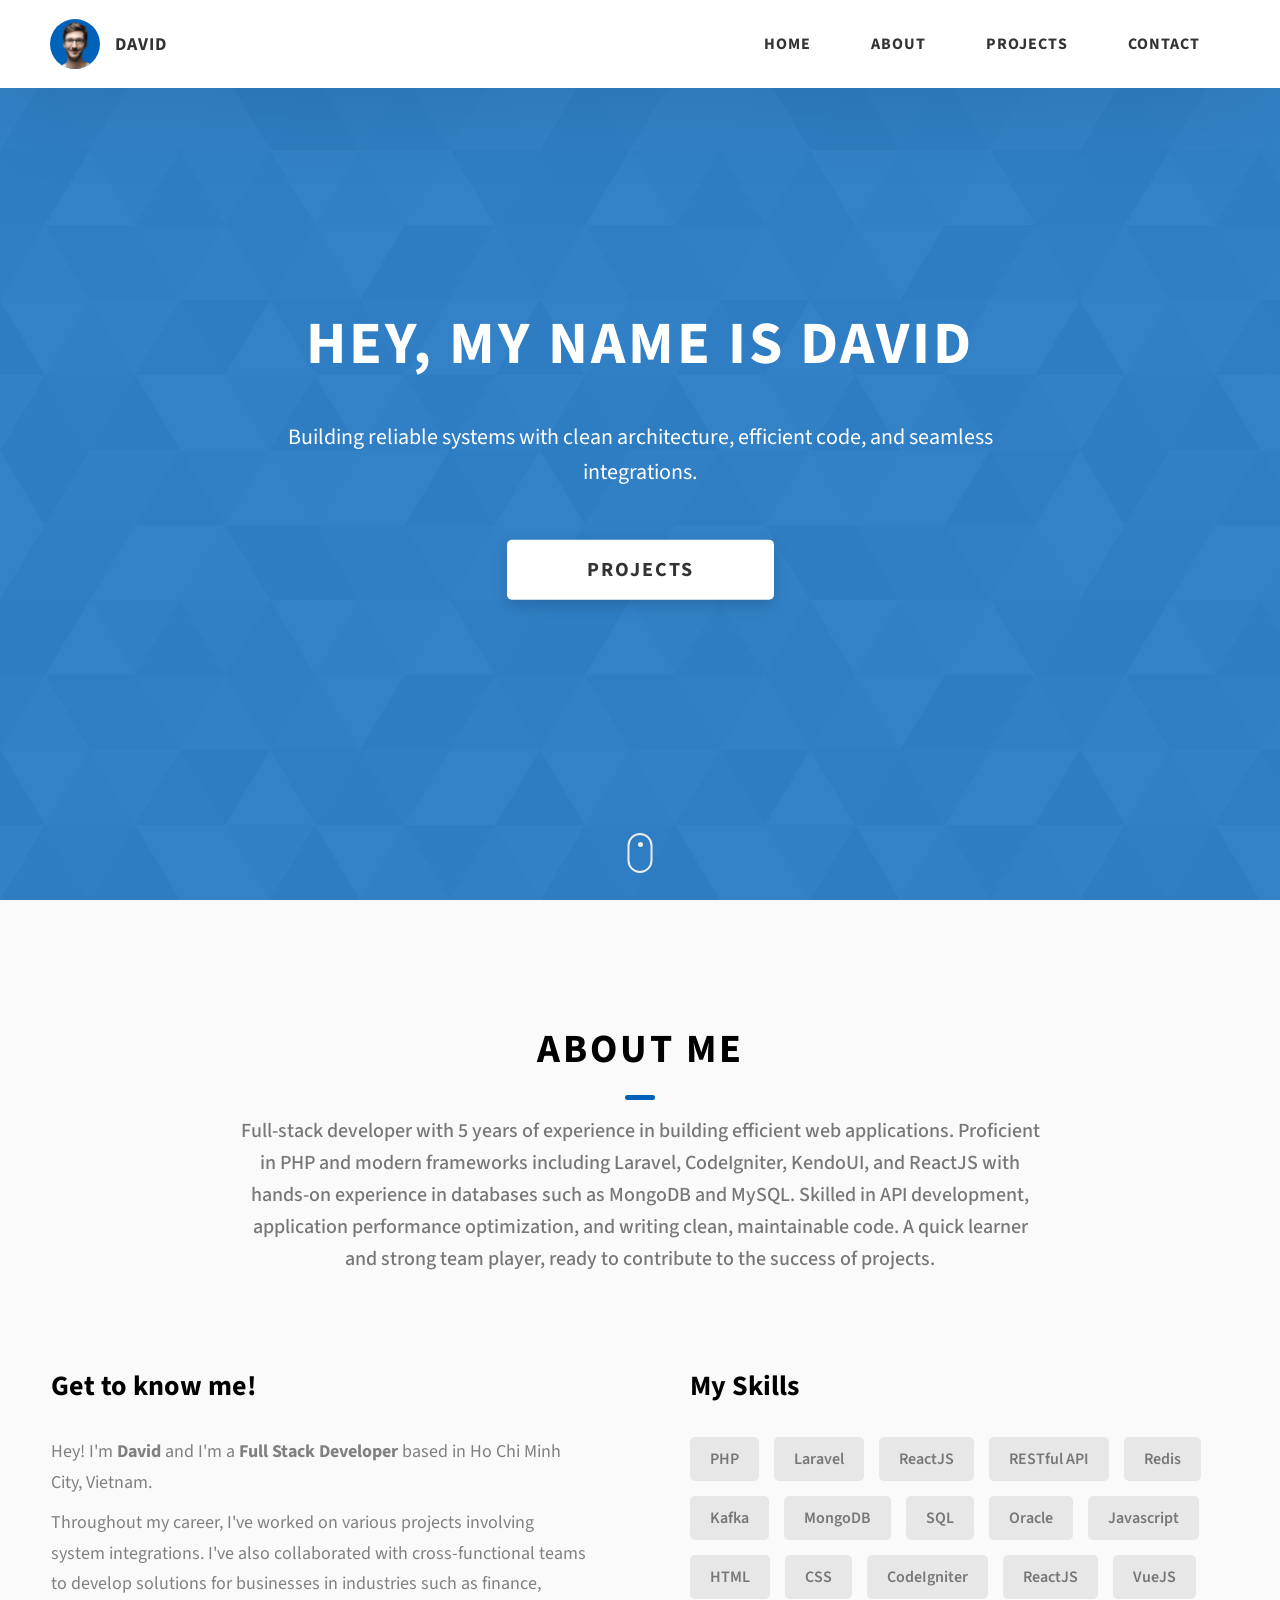
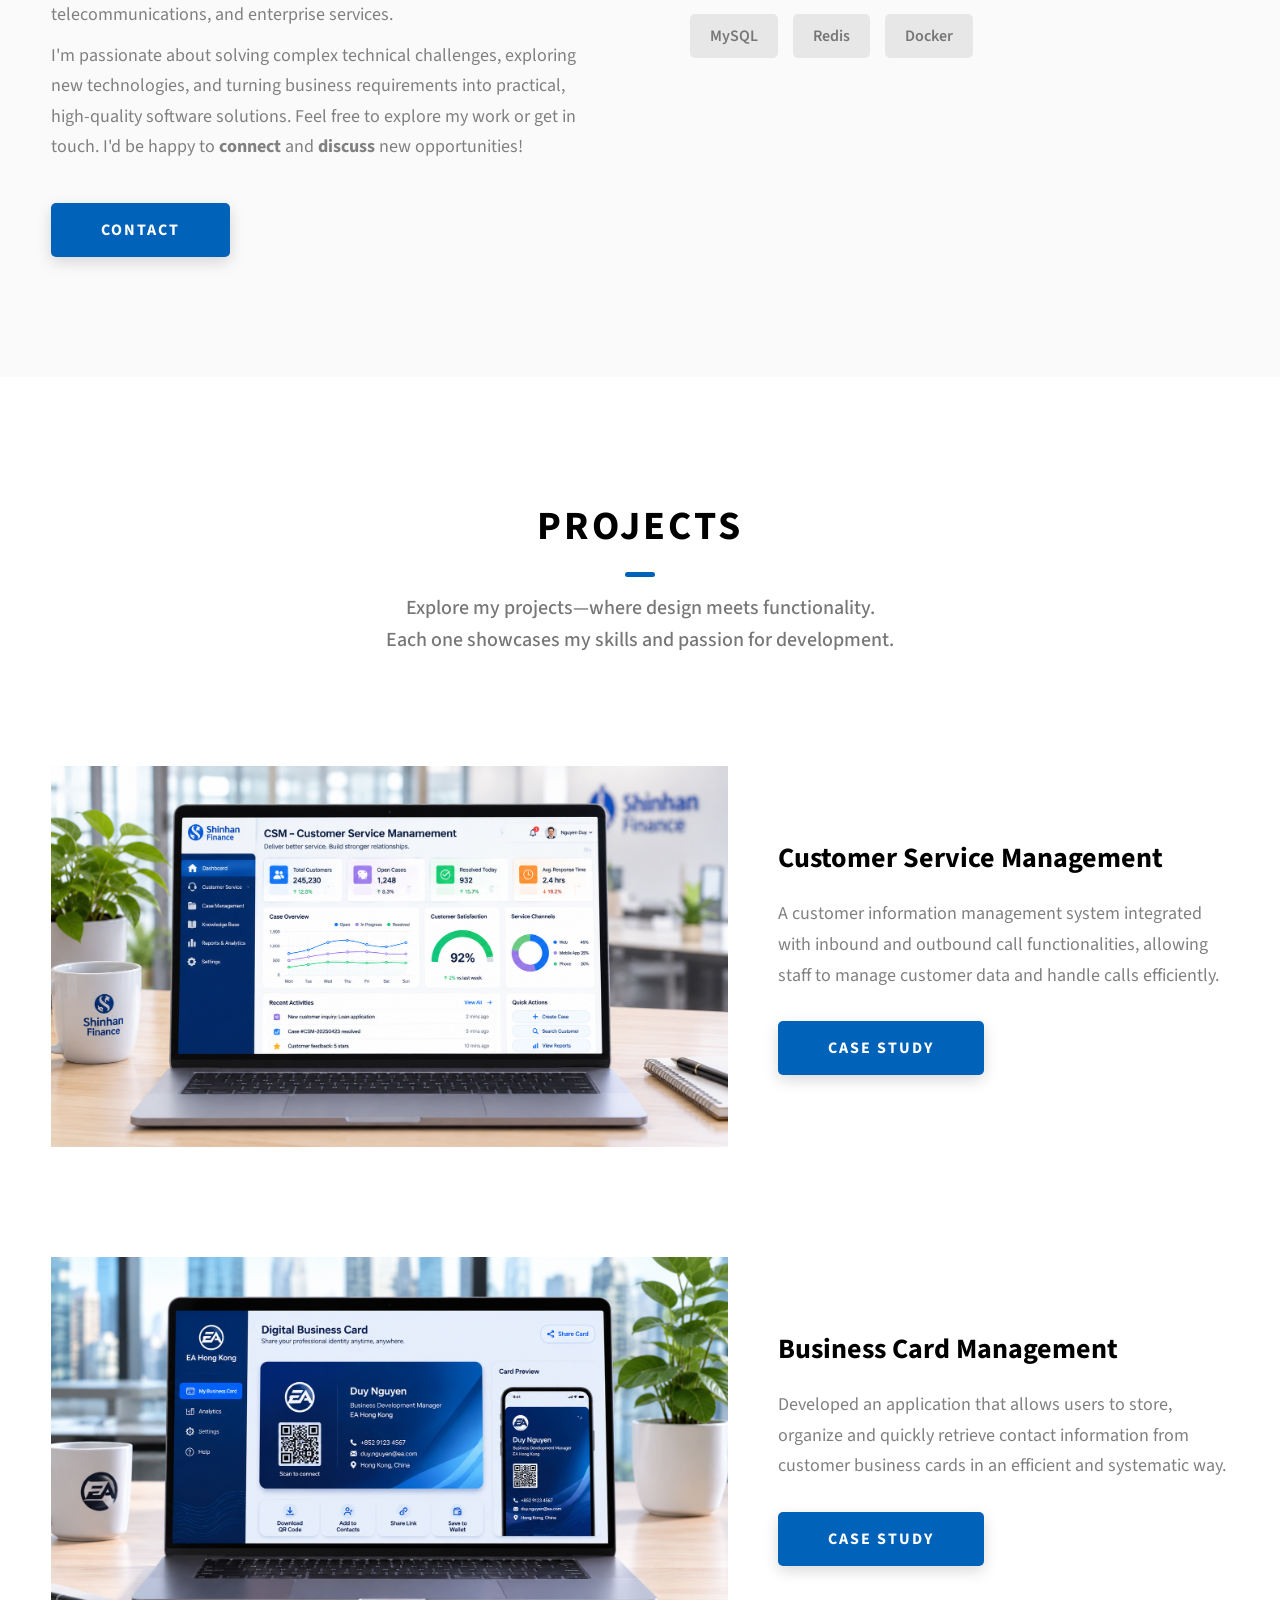
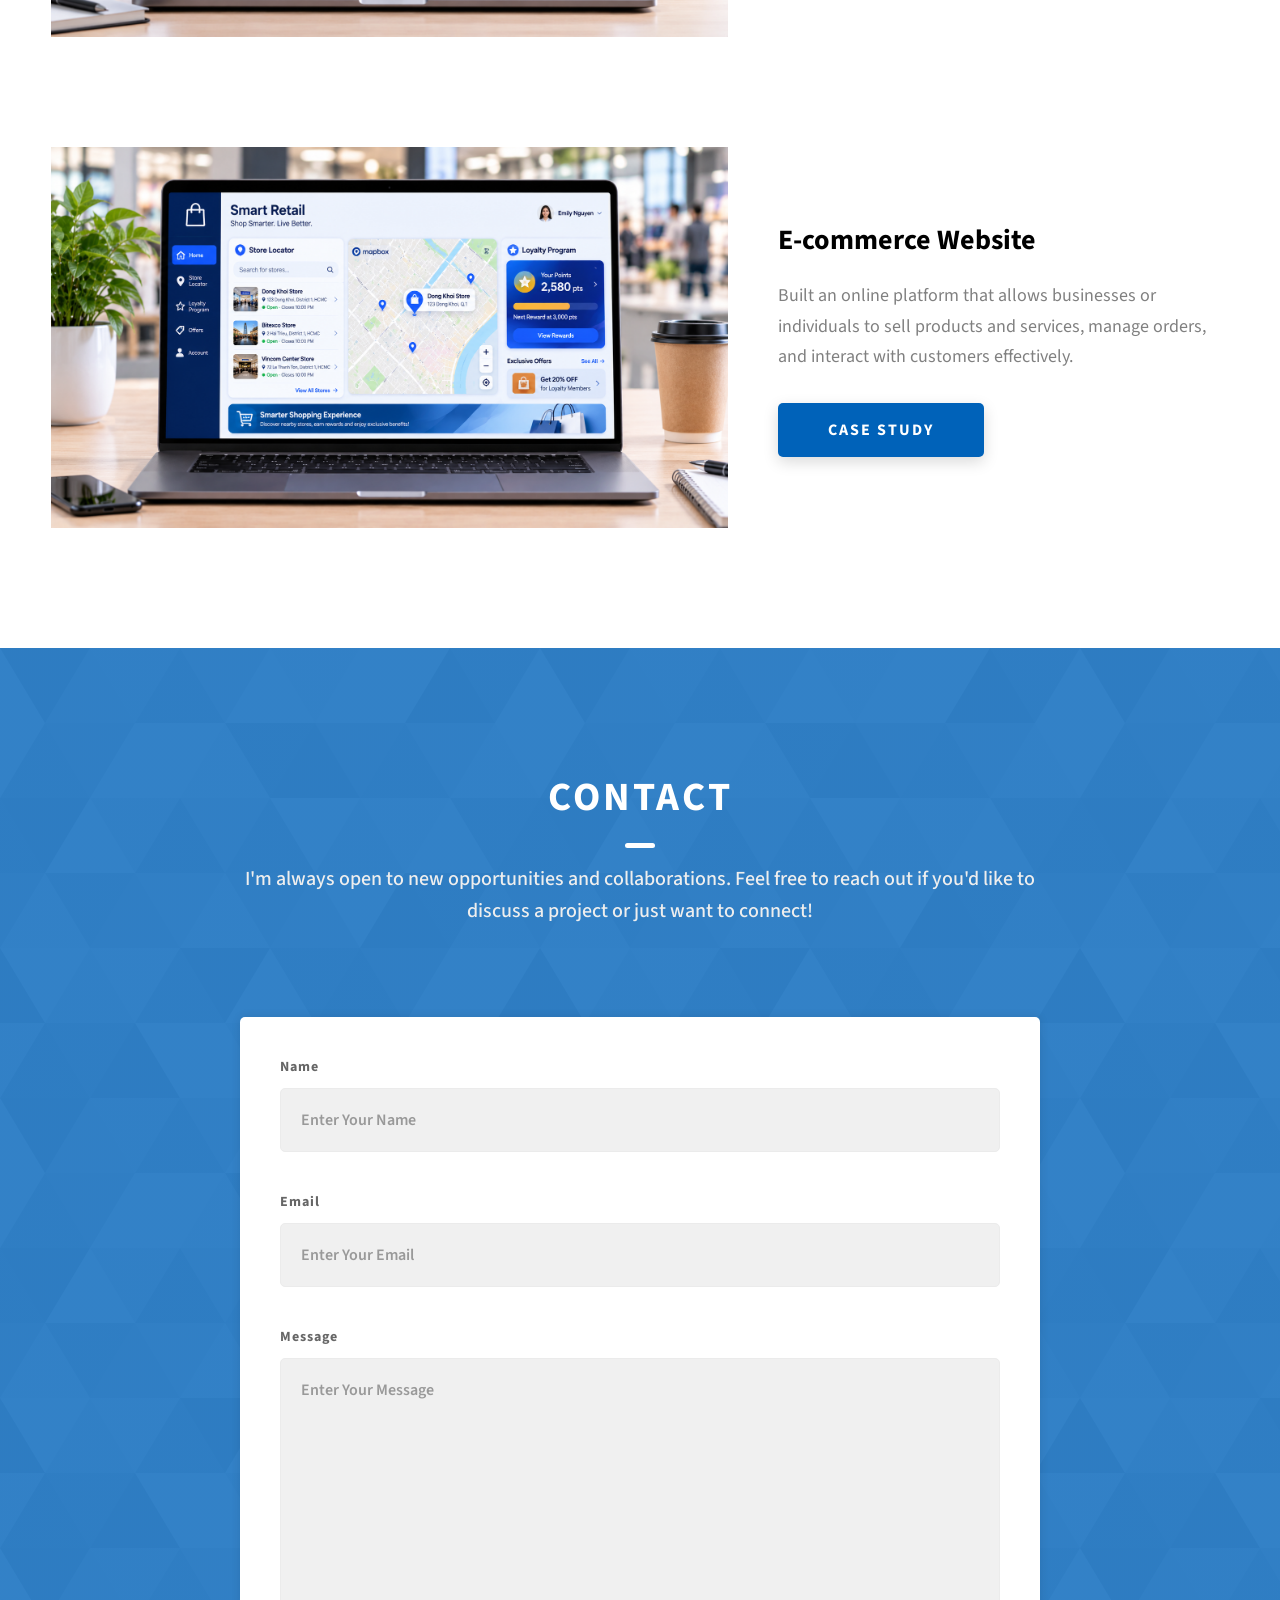
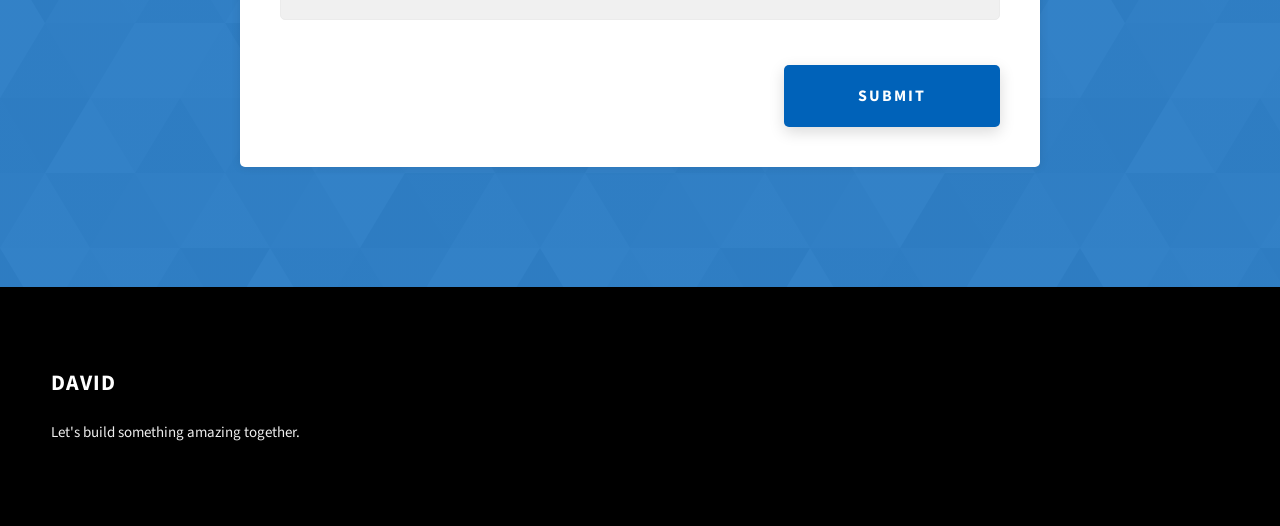
==== index.html @ 9b258911 "Create page" ====
<!DOCTYPE html>
<html lang="en">
  <head>
    <meta charset="UTF-8" />
    <meta name="viewport" content="width=device-width, initial-scale=1.0" />
    <meta http-equiv="X-UA-Compatible" content="ie=edge" />
    <title>Dopefolio</title>
    <meta name="description" content="Portfolio Template for Developer" />

    <link rel="stylesheet" href="css/style.css" />

    <link rel="preconnect" href="https://fonts.googleapis.com" />
    <link rel="preconnect" href="https://fonts.gstatic.com" crossorigin />
    <link
      href="https://fonts.googleapis.com/css2?family=Source+Sans+Pro:wght@400;600;700;900&display=swap"
      rel="stylesheet"
    />
  </head>
  <body>
    <header class="header">
      <div class="header__content">
        <div class="header__logo-container">
          <div class="header__logo-img-cont">
            <img
              src="./assets/png/john-doe.png"
              alt="Ram Maheshwari Logo Image"
              class="header__logo-img"
            />
          </div>
          <span class="header__logo-sub">David</span>
        </div>
        <div class="header__main">
          <ul class="header__links">
            <li class="header__link-wrapper">
              <a href="./index.html" class="header__link"> Home </a>
            </li>
            <li class="header__link-wrapper">
              <a href="./index.html#about" class="header__link">About </a>
            </li>
            <li class="header__link-wrapper">
              <a href="./index.html#projects" class="header__link">
                Projects
              </a>
            </li>
            <li class="header__link-wrapper">
              <a href="./index.html#contact" class="header__link"> Contact </a>
            </li>
          </ul>
          <div class="header__main-ham-menu-cont">
            <img
              src="./assets/svg/ham-menu.svg"
              alt="hamburger menu"
              class="header__main-ham-menu"
            />
            <img
              src="./assets/svg/ham-menu-close.svg"
              alt="hamburger menu close"
              class="header__main-ham-menu-close d-none"
            />
          </div>
        </div>
      </div>
      <div class="header__sm-menu">
        <div class="header__sm-menu-content">
          <ul class="header__sm-menu-links">
            <li class="header__sm-menu-link">
              <a href="./index.html"> Home </a>
            </li>

            <li class="header__sm-menu-link">
              <a href="./index.html#about"> About </a>
            </li>

            <li class="header__sm-menu-link">
              <a href="./index.html#projects"> Projects </a>
            </li>

            <li class="header__sm-menu-link">
              <a href="./index.html#contact"> Contact </a>
            </li>
          </ul>
        </div>
      </div>
    </header>
    <section class="home-hero">
      <div class="home-hero__content">
        <h1 class="heading-primary">Hey, My name is David</h1>
        <div class="home-hero__info">
          <p class="text-primary">
            Building reliable systems with clean architecture, efficient code, and seamless integrations.
          </p>
        </div>
        <div class="home-hero__cta">
          <a href="./#projects" class="btn btn--bg">Projects</a>
        </div>
      </div>
  
      <div class="home-hero__mouse-scroll-cont">
        <div class="mouse"></div>
      </div>
    </section>
    <section id="about" class="about sec-pad">
      <div class="main-container">
        <h2 class="heading heading-sec heading-sec__mb-med">
          <span class="heading-sec__main">About Me</span>
          <span class="heading-sec__sub">
            Full-stack developer with 5 years of experience in building efficient web applications. Proficient in PHP and modern frameworks
including Laravel, CodeIgniter, KendoUI, and ReactJS with hands-on experience in databases such as MongoDB and MySQL. Skilled
in API development, application performance optimization, and writing clean, maintainable code. A quick learner and strong team
player, ready to contribute to the success of projects.
          </span>
        </h2>
        <div class="about__content">
          <div class="about__content-main">
            <h3 class="about__content-title">Get to know me!</h3>
            <div class="about__content-details">
              <p class="about__content-details-para">
                Hey! I'm
                <strong>David</strong>
                and I'm a <strong>Full Stack Developer</strong> based in
                Ho Chi Minh City, Vietnam.
              <p class="about__content-details-para">
                Throughout my career, I've worked on various projects involving system integrations. I've also collaborated with cross-functional teams to develop solutions for businesses in industries such as finance, telecommunications, and enterprise services.
              </p>
              <p class="about__content-details-para">
                I'm <strong></strong>passionate about solving complex technical challenges, exploring new technologies, and turning business requirements into practical, high-quality software solutions.
                Feel free to explore my work or get in touch. I'd be happy to <strong>connect</strong> and <strong>discuss</strong> new opportunities!

              </p>

              
            </div>
            <a href="./#contact" class="btn btn--med btn--theme dynamicBgClr"
              >Contact</a
            >
          </div>
          <div class="about__content-skills">
            <h3 class="about__content-title">My Skills</h3>
            <div class="skills">
              <div class="skills__skill">PHP</div>
              <div class="skills__skill">Laravel</div>
              <div class="skills__skill">ReactJS</div>
              <div class="skills__skill">RESTful API</div>
              <div class="skills__skill">Redis</div>
              <div class="skills__skill">Kafka</div>
              <div class="skills__skill">MongoDB</div>
              <div class="skills__skill">SQL</div>
              <div class="skills__skill">Oracle</div>
              <div class="skills__skill">Javascript</div>
              <div class="skills__skill">HTML</div>
              <div class="skills__skill">CSS</div>
              <div class="skills__skill">CodeIgniter</div>
              <div class="skills__skill">ReactJS</div>
              <div class="skills__skill">VueJS</div>
              <div class="skills__skill">MySQL</div>
              <div class="skills__skill">Redis</div>
              <div class="skills__skill">Docker</div>
            </div>
          </div>
        </div>
      </div>
    </section>
    <section id="projects" class="projects sec-pad">
      <div class="main-container">
        <h2 class="heading heading-sec heading-sec__mb-bg">
          <span class="heading-sec__main">Projects</span>
          <span class="heading-sec__sub">
            Explore my projects—where design meets functionality.</br>
            Each one showcases my skills and passion for development.
          </span>
        </h2>

        <div class="projects__content">
          <div class="projects__row">
            <div class="projects__row-img-cont">
              <img
                src="./assets/png/sh.png"
                alt="Software Screenshot"
                class="projects__row-img"
                loading="lazy"
              />
            </div>
            <div class="projects__row-content">
              <h3 class="projects__row-content-title">Customer Service Management</h3>
              <p class="projects__row-content-desc">
                A customer information management system integrated with inbound and outbound call
functionalities, allowing staff to manage customer data and handle calls efficiently.
              </p>
              <a
                href="./project-1.html"
                class="btn btn--med btn--theme dynamicBgClr"
                target="_blank"
                >Case Study</a
              >
            </div>
          </div>
          <div class="projects__row">
            <div class="projects__row-img-cont">
              <img
                src="./assets/png/ea.png"
                alt="Software Screenshot"
                class="projects__row-img"
                loading="lazy"
              />
            </div>
            <div class="projects__row-content">
              <h3 class="projects__row-content-title">Business Card Management</h3>
              <p class="projects__row-content-desc">
                 Developed an application that allows users to store, organize and quickly retrieve contact information
from customer business cards in an efficient and systematic way.
              </p>
              <a
                href="./project-2.html"
                class="btn btn--med btn--theme dynamicBgClr"
                target="_blank"
                >Case Study</a
              >
            </div>
          </div>
          <div class="projects__row">
            <div class="projects__row-img-cont">
              <img
                src="./assets/png/suc.png"
                alt="Software Screenshot"
                class="projects__row-img"
                loading="lazy"
              />
            </div>
            <div class="projects__row-content">
              <h3 class="projects__row-content-title">E-commerce Website</h3>
              <p class="projects__row-content-desc">
                Built an online platform that allows businesses or individuals to sell products and services, manage orders,
and interact with customers effectively.
              </p>
              <a
                href="./project-3.html"
                class="btn btn--med btn--theme dynamicBgClr"
                target="_blank"
                >Case Study</a
              >
            </div>
          </div>
        </div>
      </div>
    </section>
    <section id="contact" class="contact sec-pad dynamicBg">
      <div class="main-container">
        <h2 class="heading heading-sec heading-sec__mb-med">
          <span class="heading-sec__main heading-sec__main--lt">Contact</span>
          <span class="heading-sec__sub heading-sec__sub--lt">
             I'm always open to new opportunities and collaborations. Feel free to reach out if you'd like to discuss a project or just want to connect!
          </span>
        </h2>
        <div class="contact__form-container">
          <form action="#" class="contact__form">
            <div class="contact__form-field">
              <label class="contact__form-label" for="name">Name</label>
              <input
                required
                placeholder="Enter Your Name"
                type="text"
                class="contact__form-input"
                name="name"
                id="name"
              />
            </div>
            <div class="contact__form-field">
              <label class="contact__form-label" for="email">Email</label>
              <input
                required
                placeholder="Enter Your Email"
                type="text"
                class="contact__form-input"
                name="email"
                id="email"
              />
            </div>
            <div class="contact__form-field">
              <label class="contact__form-label" for="message">Message</label>
              <textarea
                required
                cols="30"
                rows="10"
                class="contact__form-input"
                placeholder="Enter Your Message"
                name="message"
                id="message"
              ></textarea>
            </div>
            <button type="submit" class="btn btn--theme contact__btn">
              Submit
            </button>
          </form>
        </div>
      </div>
    </section>
    <footer class="main-footer">
      <div class="main-container">
        <div class="main-footer__upper">
          <div class="main-footer__row main-footer__row-1">
            
          </div>
          <div class="main-footer__row main-footer__row-2">
            <h4 class="heading heading-sm text-lt">David</h4>
            <p class="main-footer__short-desc">
              Let's build something amazing together.
            </p>
          </div>
        </div>

   
      </div>
    </footer>

    <script src="./index.js"></script>
  </body>
</html>
---- css/style.css ----
/*
0 - 600px:      Phone
600 - 900px:    Tablet portrait
900 - 1200px:   Tablet landscape
[1200 - 1800] is where our normal styles apply
1800px + :      Big desktop
$breakpoint arguement choices:
- phone
- tab-port
- tab-land
- big-desktop

Inside media queries 1em is always 16px i.e 1em = 16px at every screen size only inside media queries
*/
*,
*::after,
*::before {
  margin: 0;
  padding: 0;
  box-sizing: inherit;
  font-family: inherit; }

html {
  font-size: 62.5%;
  scroll-behavior: smooth; }
  @media only screen and (max-width: 75em) {
    html {
      font-size: 59%; } }
  @media only screen and (max-width: 56.25em) {
    html {
      font-size: 56%; } }
  @media only screen and (min-width: 112.5em) {
    html {
      font-size: 65%; } }

body {
  box-sizing: border-box;
  position: relative;
  line-height: 1.5;
  font-family: sans-serif;
  overflow-x: hidden;
  overflow-y: scroll;
  font-family: 'Source Sans Pro', sans-serif; }

a {
  text-decoration: none;
  color: inherit; }

li {
  list-style: none; }

input:focus,
button:focus,
a:focus,
textarea:focus {
  outline: none; }

button {
  border: none;
  cursor: pointer; }

textarea {
  resize: none; }

.heading-primary {
  font-size: 6rem;
  text-transform: uppercase;
  letter-spacing: 3px;
  text-align: center; }
  @media only screen and (max-width: 37.5em) {
    .heading-primary {
      font-size: 4.5rem; } }

.heading-sec__mb-bg {
  margin-bottom: 11rem; }
  @media only screen and (max-width: 56.25em) {
    .heading-sec__mb-bg {
      margin-bottom: 8rem; } }

.heading-sec__mb-med {
  margin-bottom: 9rem; }
  @media only screen and (max-width: 56.25em) {
    .heading-sec__mb-med {
      margin-bottom: 8rem; } }

.heading-sec__main {
  display: block;
  font-size: 4rem;
  text-transform: uppercase;
  letter-spacing: 1px;
  letter-spacing: 3px;
  text-align: center;
  margin-bottom: 3.5rem;
  position: relative; }
  .heading-sec__main--lt {
    color: #fff; }
    .heading-sec__main--lt::after {
      content: '';
      background: #fff !important; }
  .heading-sec__main::after {
    content: '';
    position: absolute;
    top: calc(100% + 1.5rem);
    height: 5px;
    width: 3rem;
    background: #0062b9;
    left: 50%;
    transform: translateX(-50%);
    border-radius: 5px; }
    @media only screen and (max-width: 37.5em) {
      .heading-sec__main::after {
        top: calc(100% + 1.2rem); } }

.heading-sec__sub {
  display: block;
  text-align: center;
  color: #777;
  font-size: 2rem;
  font-weight: 500;
  max-width: 80rem;
  margin: auto;
  line-height: 1.6; }
  @media only screen and (max-width: 37.5em) {
    .heading-sec__sub {
      font-size: 1.8rem; } }
  .heading-sec__sub--lt {
    color: #eee; }

.heading-sm {
  font-size: 2.2rem;
  text-transform: uppercase;
  letter-spacing: 1px; }

.main-container {
  max-width: 120rem;
  margin: auto;
  width: 92%; }

.btn {
  background: #fff;
  color: #333;
  text-transform: uppercase;
  letter-spacing: 2px;
  display: inline-block;
  font-weight: 700;
  border-radius: 5px;
  box-shadow: 0 5px 15px 0 rgba(0, 0, 0, 0.15);
  transition: transform .3s; }
  .btn:hover {
    transform: translateY(-3px); }
  .btn--bg {
    padding: 1.5rem 8rem;
    font-size: 2rem; }
  .btn--med {
    padding: 1.5rem 5rem;
    font-size: 1.6rem; }
  .btn--theme {
    background: #0062b9;
    color: #fff; }
  .btn--theme-inv {
    color: #0062b9;
    background: #fff;
    border: 2px solid #0062b9;
    box-shadow: none;
    padding: calc(1.5rem - 2px) calc(5rem - 2px); }

.sec-pad {
  padding: 12rem 0; }
  @media only screen and (max-width: 56.25em) {
    .sec-pad {
      padding: 8rem 0; } }

.text-primary {
  color: #fff;
  font-size: 2.2rem;
  text-align: center;
  width: 100%;
  line-height: 1.6; }
  @media only screen and (max-width: 37.5em) {
    .text-primary {
      font-size: 2rem; } }

.d-none {
  display: none; }

.home-hero {
  color: #fff;
  background: linear-gradient(to right, rgba(0, 98, 185, 0.8), rgba(0, 98, 185, 0.8)), url(../../assets/svg/common-bg.svg);
  background-position: center;
  height: 100vh;
  min-height: 80rem;
  max-height: 120rem;
  position: relative; }
  @media only screen and (max-width: 37.5em) {
    .home-hero {
      height: unset;
      min-height: unset; } }
  .home-hero__socials {
    position: absolute;
    top: 50%;
    border: 2px solid #eee;
    border-left: 2px solid #eee;
    transform: translateY(-50%); }
    @media only screen and (max-width: 56.25em) {
      .home-hero__socials {
        display: none; } }
  .home-hero__mouse-scroll-cont {
    position: absolute;
    bottom: 3%;
    left: 50%;
    transform: translateX(-50%); }
    @media only screen and (max-width: 37.5em) {
      .home-hero__mouse-scroll-cont {
        display: none; } }
  .home-hero__social {
    width: 5rem; }
  .home-hero__social-icon-link {
    width: 100%;
    display: block;
    padding: 1.2rem;
    border-bottom: 2px solid #eee;
    transition: background .3s; }
    .home-hero__social-icon-link:hover {
      background: rgba(255, 255, 255, 0.1); }
    .home-hero__social-icon-link--bd-none {
      border-bottom: 0; }
  .home-hero__social-icon {
    width: 100%; }
  .home-hero__content {
    position: absolute;
    top: 50%;
    left: 50%;
    transform: translate(-50%, -50%);
    max-width: 90rem;
    width: 92%; }
    @media only screen and (max-width: 37.5em) {
      .home-hero__content {
        padding: 19rem 0 13rem 0;
        margin: auto;
        position: static;
        transform: translate(0, 0); } }
  .home-hero__info {
    margin: 3rem auto 0 auto;
    max-width: 80rem; }
  .home-hero__cta {
    margin-top: 5rem;
    text-align: center; }

.about {
  background: #fafafa; }
  .about__content {
    display: grid;
    grid-template-columns: 1fr 1fr;
    grid-gap: 10rem; }
    @media only screen and (max-width: 56.25em) {
      .about__content {
        grid-template-columns: 1fr;
        grid-gap: 8rem; } }
    .about__content-title {
      font-weight: 700;
      font-size: 2.8rem;
      margin-bottom: 3rem; }
      @media only screen and (max-width: 37.5em) {
        .about__content-title {
          font-size: 2.4rem; } }
    .about__content-details-para {
      font-size: 1.8rem;
      color: grey;
      max-width: 60rem;
      line-height: 1.7;
      margin-bottom: 1rem; }
      .about__content-details-para--hl {
        font-weight: 700;
        margin: 0 3px; }
      .about__content-details-para:last-child {
        margin-bottom: 4rem; }

.projects__row {
  display: grid;
  grid-template-columns: 1.5fr 1fr;
  grid-gap: 5rem;
  margin-bottom: 11rem; }
  @media only screen and (max-width: 56.25em) {
    .projects__row {
      grid-template-columns: 1fr;
      grid-gap: 2rem;
      margin-bottom: 8rem; } }
  @media only screen and (max-width: 56.25em) {
    .projects__row {
      text-align: center; } }
  .projects__row:last-child {
    margin-bottom: 0; }
  .projects__row-img-cont {
    overflow: hidden; }
  .projects__row-img {
    width: 100%;
    display: block;
    object-fit: cover; }
  .projects__row-content {
    padding: 2rem 0;
    display: flex;
    justify-content: center;
    flex-direction: column;
    align-items: flex-start; }
    @media only screen and (max-width: 56.25em) {
      .projects__row-content {
        align-items: center; } }
    .projects__row-content-title {
      font-weight: 700;
      font-size: 2.8rem;
      margin-bottom: 2rem; }
      @media only screen and (max-width: 37.5em) {
        .projects__row-content-title {
          font-size: 2.4rem; } }
    .projects__row-content-desc {
      font-size: 1.8rem;
      color: grey;
      max-width: 60rem;
      line-height: 1.7;
      margin-bottom: 3rem; }
      @media only screen and (max-width: 37.5em) {
        .projects__row-content-desc {
          font-size: 1.7rem; } }

.contact {
  background: linear-gradient(to right, rgba(0, 98, 185, 0.8), rgba(0, 98, 185, 0.8)), url(../../assets/svg/common-bg.svg);
  background-size: cover;
  background-position: center; }
  .contact__form-container {
    box-shadow: 0 0 10px rgba(0, 0, 0, 0.1);
    background: white;
    padding: 4rem;
    margin-top: 6rem;
    max-width: 80rem;
    text-align: right;
    width: 95%;
    border-radius: 5px;
    margin: 5rem auto 0 auto; }
    @media only screen and (max-width: 37.5em) {
      .contact__form-container {
        padding: 3rem; } }
  .contact__form-field {
    margin-bottom: 4rem; }
    @media only screen and (max-width: 37.5em) {
      .contact__form-field {
        margin-bottom: 3rem; } }
  .contact__form-label {
    color: #666;
    font-size: 1.4rem;
    letter-spacing: 1px;
    font-weight: 700;
    margin-bottom: 1rem;
    display: block;
    text-align: left; }
  .contact__form-input {
    color: #333;
    padding: 2rem;
    width: 100%;
    border: 1px solid #ebebeb;
    font-size: 1.6rem;
    letter-spacing: 0px;
    background: #f0f0f0;
    border-radius: 5px;
    font-weight: 600;
    /* Code for Modern Browsers */
    /* Code for WebKit, Blink, Edge */
    /* Code for Internet Explorer 10-11 */
    /* Code for Microsoft Edge */
    /* Code for Mozilla Firefox 4 to 18 */
    /* Code for Mozilla Firefox 19+ */ }
    .contact__form-input::placeholder {
      color: #999;
      font-weight: 600;
      font-size: 1.6rem; }
    .contact__form-input::-webkit-input-placeholder {
      color: #999;
      font-weight: 600;
      font-size: 1.6rem; }
    .contact__form-input:-ms-input-placeholder {
      color: #999;
      font-weight: 600;
      font-size: 1.6rem; }
    .contact__form-input::-ms-input-placeholder {
      color: #999;
      font-weight: 600;
      font-size: 1.6rem; }
    .contact__form-input:-moz-placeholder {
      opacity: 1;
      color: #999;
      font-weight: 600;
      font-size: 1.6rem; }
    .contact__form-input::-moz-placeholder {
      opacity: 1;
      color: #999;
      font-weight: 600;
      font-size: 1.6rem; }
  .contact__btn {
    width: 30%;
    padding: 2rem 4rem;
    font-size: 1.6rem; }
    @media only screen and (max-width: 37.5em) {
      .contact__btn {
        width: 100%; } }

.project-cs-hero {
  color: #fff;
  background: linear-gradient(to right, rgba(0, 98, 185, 0.8), rgba(0, 98, 185, 0.8)), url(../../assets/svg/common-bg.svg);
  background-size: cover;
  background-position: center;
  position: relative; }
  @media only screen and (max-width: 37.5em) {
    .project-cs-hero {
      height: unset;
      min-height: unset; } }
  .project-cs-hero__content {
    padding: 25rem 0 17rem 0;
    max-width: 90rem;
    width: 92%;
    margin: auto; }
    @media only screen and (max-width: 37.5em) {
      .project-cs-hero__content {
        padding: 19rem 0 13rem 0;
        margin: auto;
        position: static;
        transform: translate(0, 0); } }
  .project-cs-hero__info {
    margin: 3rem auto 0 auto;
    max-width: 80rem; }
  .project-cs-hero__cta {
    margin-top: 5rem;
    text-align: center; }

.project-details__content {
  padding: 8rem 0;
  max-width: 90rem;
  margin: auto; }
  .project-details__content-title {
    font-weight: 700;
    font-size: 2.8rem;
    margin-bottom: 3rem; }
    @media only screen and (max-width: 37.5em) {
      .project-details__content-title {
        font-size: 2.4rem; } }

.project-details__showcase-img-cont {
  width: 100%;
  margin-bottom: 6rem; }

.project-details__showcase-img {
  width: 100%; }

.project-details__content-main {
  width: 100%;
  max-width: 70rem;
  margin: auto; }

.project-details__desc {
  margin: 0 0 7rem 0; }
  .project-details__desc-para {
    font-size: 1.8rem;
    line-height: 1.7;
    color: grey;
    margin-bottom: 2rem; }

.project-details__tools-used {
  margin: 0 0 7rem 0; }
  .project-details__tools-used-list {
    display: flex;
    flex-wrap: wrap; }
  .project-details__tools-used-item {
    padding: 1rem 2rem;
    margin-bottom: 1.5rem;
    margin-right: 1.5rem;
    font-size: 1.6rem;
    background: rgba(153, 153, 153, 0.2);
    border-radius: 5px;
    font-weight: 600;
    color: #777; }

.project-details__links {
  margin: 0 0; }
  .project-details__links-btn {
    margin-right: 2rem; }
    @media only screen and (max-width: 37.5em) {
      .project-details__links-btn {
        margin-right: 0;
        width: 70%;
        margin-bottom: 2rem;
        text-align: center; } }
    .project-details__links-btn:last-child {
      margin: 0; }
      @media only screen and (max-width: 37.5em) {
        .project-details__links-btn:last-child {
          margin: 0; } }

.header {
  position: fixed;
  width: 100%;
  z-index: 1000;
  background: #000;
  background: #fff;
  box-shadow: 0 10px 100px rgba(0, 0, 0, 0.1); }
  .header__content {
    display: flex;
    align-items: center;
    justify-content: space-between;
    padding: 1rem 5rem; }
    @media only screen and (max-width: 56.25em) {
      .header__content {
        padding: 0 2rem; } }
  .header__logo-container {
    display: flex;
    align-items: center;
    cursor: pointer;
    color: #333;
    transition: color .3s; }
    .header__logo-container:hover {
      color: #0062b9; }
  .header__logo-img-cont {
    width: 5rem;
    height: 5rem;
    border-radius: 50px;
    overflow: hidden;
    margin-right: 1.5rem;
    background: #0062b9; }
    @media only screen and (max-width: 56.25em) {
      .header__logo-img-cont {
        width: 4.5rem;
        height: 4.5rem;
        margin-right: 1.2rem; } }
  .header__logo-img {
    width: 100%;
    height: 100%;
    object-fit: cover;
    object-position: center;
    display: block; }
  .header__logo-sub {
    font-size: 1.8rem;
    text-transform: uppercase;
    font-weight: 700;
    letter-spacing: 1px; }
  .header__links {
    display: flex; }
    @media only screen and (max-width: 37.5em) {
      .header__links {
        display: none; } }
  .header__link {
    padding: 2.2rem 3rem;
    display: inline-block;
    font-size: 1.6rem;
    color: #333;
    text-transform: uppercase;
    letter-spacing: 1px;
    font-weight: 700;
    transition: color .3s; }
    .header__link:hover {
      color: #0062b9; }
    @media only screen and (max-width: 56.25em) {
      .header__link {
        padding: 3rem 1.8rem;
        font-size: 1.5rem; } }
  .header__main-ham-menu-cont {
    display: none;
    width: 3rem;
    padding: 2.2rem 0; }
    @media only screen and (max-width: 37.5em) {
      .header__main-ham-menu-cont {
        display: block; } }
  .header__main-ham-menu {
    width: 100%; }
  .header__main-ham-menu-close {
    width: 100%; }
  .header__sm-menu {
    background: #fff;
    position: absolute;
    width: 100%;
    top: 100%;
    visibility: hidden;
    opacity: 0;
    transition: all .3s;
    box-shadow: 0px 5px 5px 0px rgba(0, 0, 0, 0.1);
    -webkit-box-shadow: 0px 5px 5px 0px rgba(0, 0, 0, 0.1);
    -moz-box-shadow: 0px 5px 5px 0px rgba(0, 0, 0, 0.1); }
    .header__sm-menu--active {
      visibility: hidden;
      opacity: 0; }
      @media only screen and (max-width: 37.5em) {
        .header__sm-menu--active {
          visibility: visible;
          opacity: 1; } }
  .header__sm-menu-link a {
    display: block;
    text-decoration: none;
    padding: 2.5rem 3rem;
    font-size: 1.6rem;
    color: #333;
    text-align: right;
    border-bottom: 1px solid #eee;
    font-weight: 700;
    text-transform: uppercase;
    letter-spacing: 2px;
    transition: color .3s; }
    .header__sm-menu-link a:hover {
      color: #0062b9; }
  .header__sm-menu-link:first-child a {
    border-top: 1px solid #eee; }
  .header__sm-menu-link-last {
    border-bottom: 0; }

.main-footer {
  background: #000;
  color: #fff; }
  .main-footer__upper {
    display: flex;
    justify-content: space-between;
    padding: 8rem 0; }
    @media only screen and (max-width: 56.25em) {
      .main-footer__upper {
        padding: 6rem 0; } }
    @media only screen and (max-width: 37.5em) {
      .main-footer__upper {
        display: block; } }
  .main-footer__row-1 {
    order: 2; }
    @media only screen and (max-width: 56.25em) {
      .main-footer__row-1 {
        margin-bottom: 5rem; } }
  .main-footer__row-2 {
    width: 40%;
    order: 1;
    max-width: 50rem; }
    @media only screen and (max-width: 56.25em) {
      .main-footer__row-2 {
        width: 100%; } }
  .main-footer__short-desc {
    margin-top: 2rem;
    color: #eee;
    font-size: 1.5rem;
    line-height: 1.7; }
  .main-footer__social-cont {
    margin-top: 2rem; }
  .main-footer__icon {
    margin-right: 1rem;
    width: 2.5rem; }
    .main-footer__icon--mr-none {
      margin-right: 0; }
  .main-footer__lower {
    padding: 4rem 0;
    border-top: 1px solid #444;
    color: #eee;
    font-size: 1.2rem;
    text-align: left;
    text-align: center; }
    .main-footer__lower a {
      text-decoration: underline;
      font-weight: bold;
      margin-left: 2px; }
    @media only screen and (max-width: 56.25em) {
      .main-footer__lower {
        padding: 3.5rem 0; } }

.skills {
  display: flex;
  flex-wrap: wrap; }
  .skills__skill {
    padding: 1rem 2rem;
    margin-bottom: 1.5rem;
    margin-right: 1.5rem;
    font-size: 1.6rem;
    background: rgba(153, 153, 153, 0.2);
    border-radius: 5px;
    font-weight: 600;
    color: #777; }

.mouse {
  width: 25px;
  height: 40px;
  border: 2px solid #eee;
  border-radius: 60px;
  position: relative;
  overflow: hidden; }
  .mouse::before {
    content: '';
    width: 5px;
    height: 5px;
    position: absolute;
    top: 7px;
    left: 50%;
    transform: translateX(-50%);
    background-color: #eee;
    border-radius: 50%;
    opacity: 1;
    animation: wheel 1.3s infinite;
    -webkit-animation: wheel 1.3s infinite; }

@keyframes wheel {
  to {
    opacity: 0;
    top: 27px; } }

@-webkit-keyframes wheel {
  to {
    opacity: 0;
    top: 27px; } }


/* PROJECT OVERVIEW */
.project-overview {
    background: #101725;
    color: #ffffff;
    padding: 5rem 2rem;
    font-family: Arial, sans-serif;
}

.project-container {
    max-width: 1150px;
    margin: 0 auto;
}

/* SECTION HEADER */
.section-header {
    margin-bottom: 3rem;
}

.section-label,
.project-category {
    color: #8989ff;
    font-size: 0.8rem;
    font-weight: 700;
    letter-spacing: 2px;
}

.section-header h2 {
    font-size: 2.2rem;
    margin: 0.8rem 0;
}

.section-header p {
    color: #9ca3b4;
    font-size: 1rem;
    line-height: 1.7;
}

/* PROJECT INTRO */
.project-intro {
    background: #1a2335;
    border: 1px solid #29334a;
    border-radius: 14px;
    padding: 2rem;
    margin-bottom: 3.5rem;
}

.project-heading {
    display: flex;
    align-items: center;
    justify-content: space-between;
    gap: 1rem;
    margin-bottom: 1.5rem;
}

.project-heading h3 {
    font-size: 1.65rem;
    margin: 0.7rem 0 0;
}

.project-role {
    color: #a5a5ff;
    background: rgba(137, 137, 255, 0.12);
    border: 1px solid rgba(137, 137, 255, 0.3);
    padding: 0.55rem 1rem;
    border-radius: 30px;
    font-size: 0.85rem;
    white-space: nowrap;
}

.project-intro p,
.impact-content p {
    color: #a6adbb;
    font-size: 0.95rem;
    line-height: 1.8;
    margin-bottom: 1rem;
}

/* TECH STACK */
.tech-stack {
    display: flex;
    flex-wrap: wrap;
    gap: 0.65rem;
    margin-top: 1.7rem;
}

.tech-stack span {
    background: #252f46;
    border: 1px solid #35415b;
    color: #c1c8d8;
    padding: 0.45rem 0.85rem;
    border-radius: 6px;
    font-size: 0.8rem;
}

/* CONTRIBUTIONS */
.contribution-section {
    margin-bottom: 3.5rem;
}

.subsection-heading {
    display: flex;
    align-items: center;
    gap: 1rem;
    margin-bottom: 1.7rem;
}

.subsection-heading span,
.impact-number {
    color: #8989ff;
    font-size: 1.1rem;
    font-weight: 700;
}

.subsection-heading h3 {
    font-size: 1.45rem;
    margin: 0;
}

.contribution-grid {
    display: grid;
    grid-template-columns: repeat(3, 1fr);
    gap: 1rem;
}

.contribution-card {
    background: #1a2335;
    border: 1px solid #29334a;
    border-radius: 12px;
    padding: 1.4rem;
    transition: all 0.3s ease;
}

.contribution-card:hover {
    transform: translateY(-4px);
    border-color: #7777ed;
    background: #202b40;
}

.card-icon {
    width: 35px;
    height: 35px;
    display: flex;
    align-items: center;
    justify-content: center;
    background: rgba(137, 137, 255, 0.13);
    color: #9292ff;
    border-radius: 8px;
    font-size: 0.8rem;
    font-weight: 700;
    margin-bottom: 1.1rem;
}

.contribution-card h4 {
    font-size: 1.05rem;
    margin: 0 0 0.8rem;
    line-height: 1.5;
}

.contribution-card p {
    color: #9ca6b7;
    font-size: 0.88rem;
    line-height: 1.75;
    margin: 0;
}

/* BUSINESS IMPACT */
.business-impact {
    display: flex;
    gap: 1.5rem;
    padding: 2rem;
    border-radius: 14px;
    background: linear-gradient(
        120deg,
        #202a43,
        #252747
    );
    border: 1px solid #343b62;
}

.impact-content h3 {
    font-size: 1.5rem;
    margin: 0.6rem 0 1rem;
}

.impact-content p {
    margin: 0;
}

/* RESPONSIVE */
@media (max-width: 900px) {
    .contribution-grid {
        grid-template-columns: repeat(2, 1fr);
    }
}

@media (max-width: 576px) {
    .project-overview {
        padding: 3rem 1.2rem;
    }

    .section-header h2 {
        font-size: 2rem;
    }

    .project-intro {
        padding: 1.3rem;
    }

    .project-heading {
        align-items: flex-start;
        flex-direction: column;
    }

    .project-heading h3 {
        font-size: 1.35rem;
    }

    .contribution-grid {
        grid-template-columns: 1fr;
    }

    .subsection-heading h3 {
        font-size: 1.2rem;
    }

    .business-impact {
        padding: 1.4rem;
        gap: 1rem;
    }
}
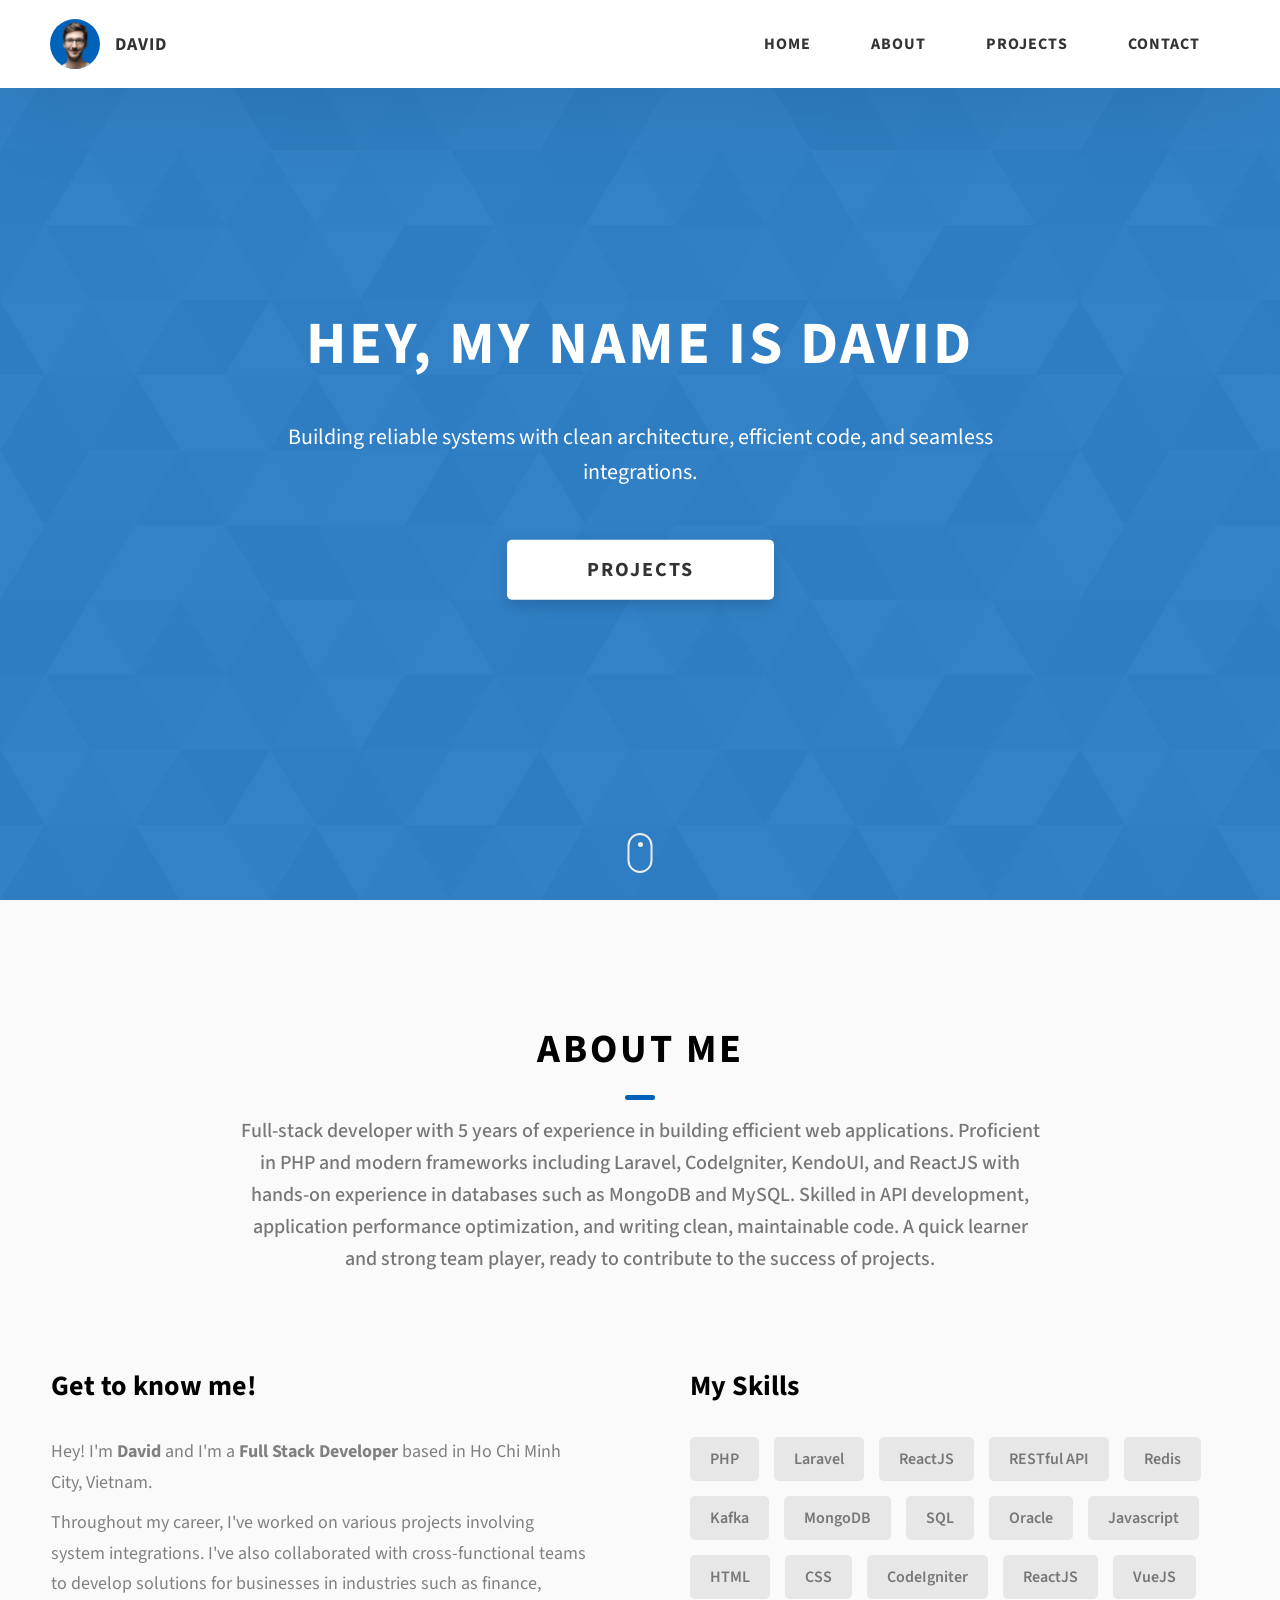
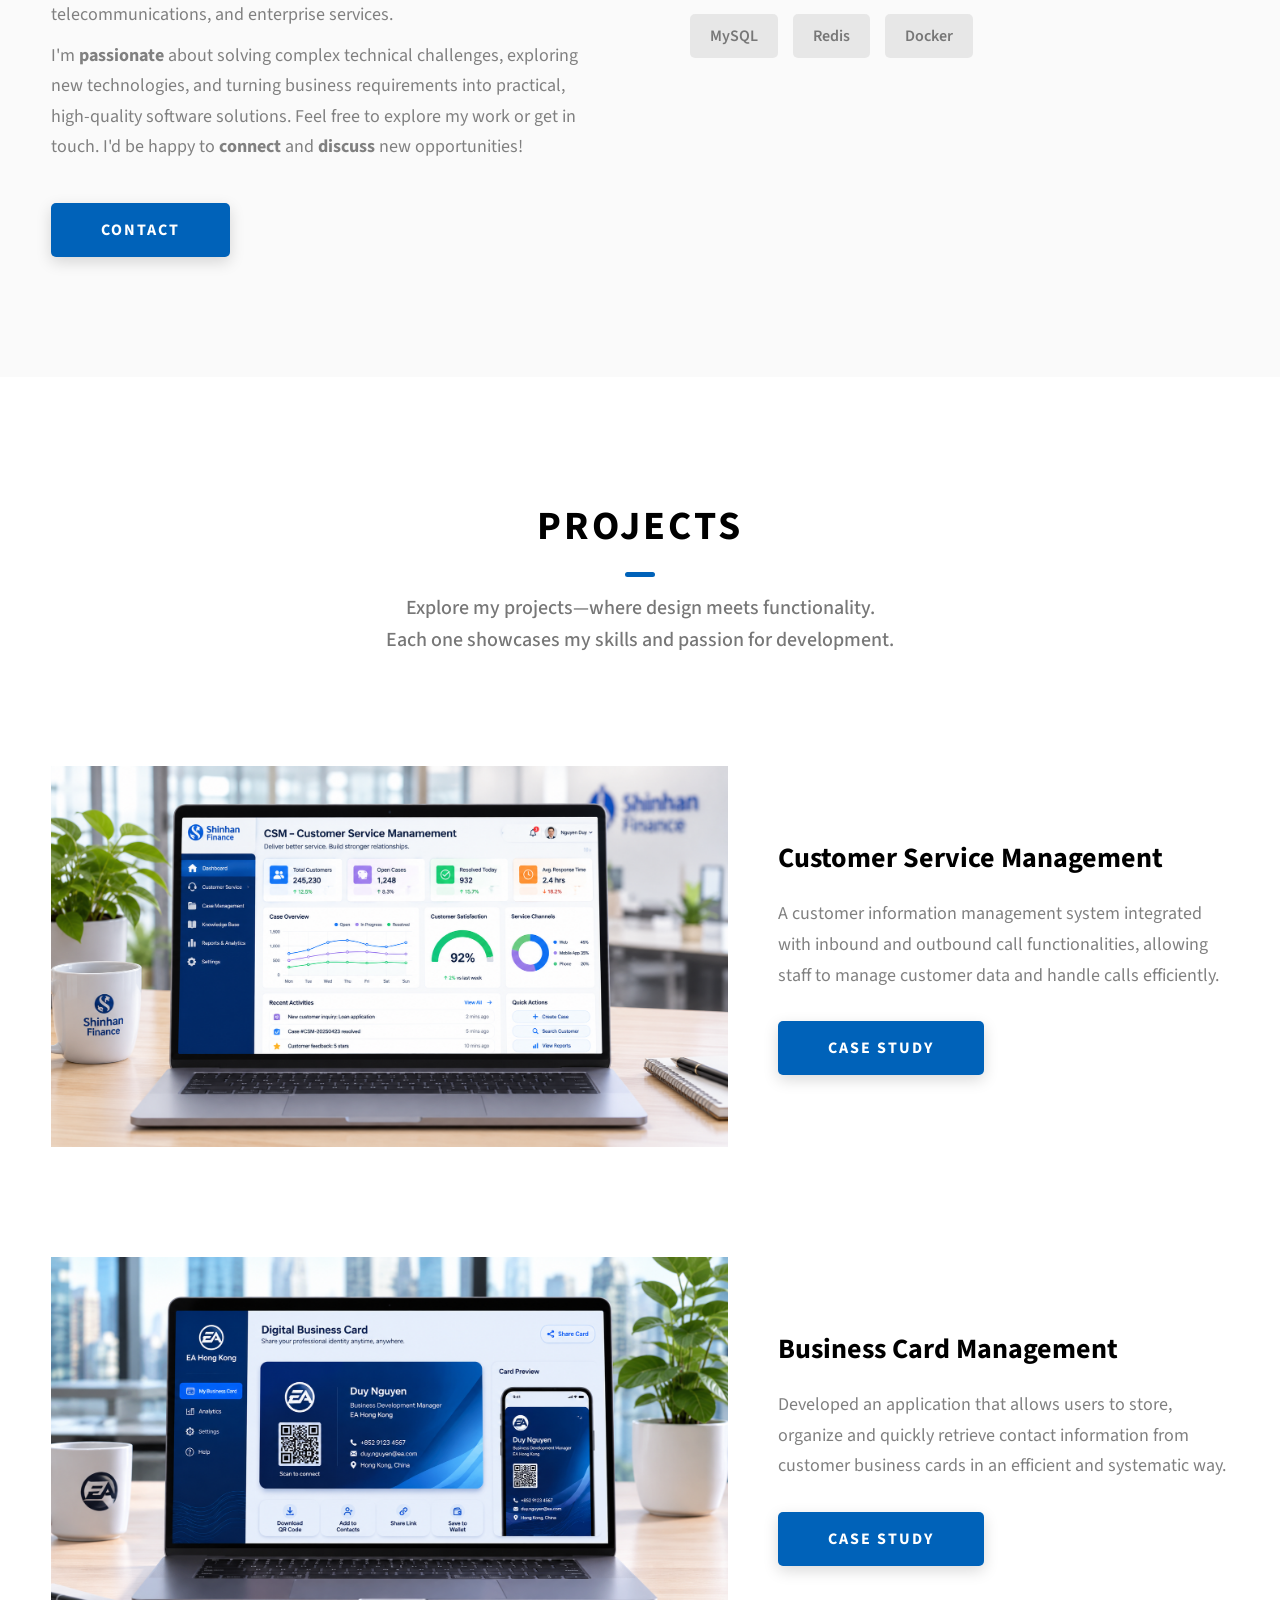
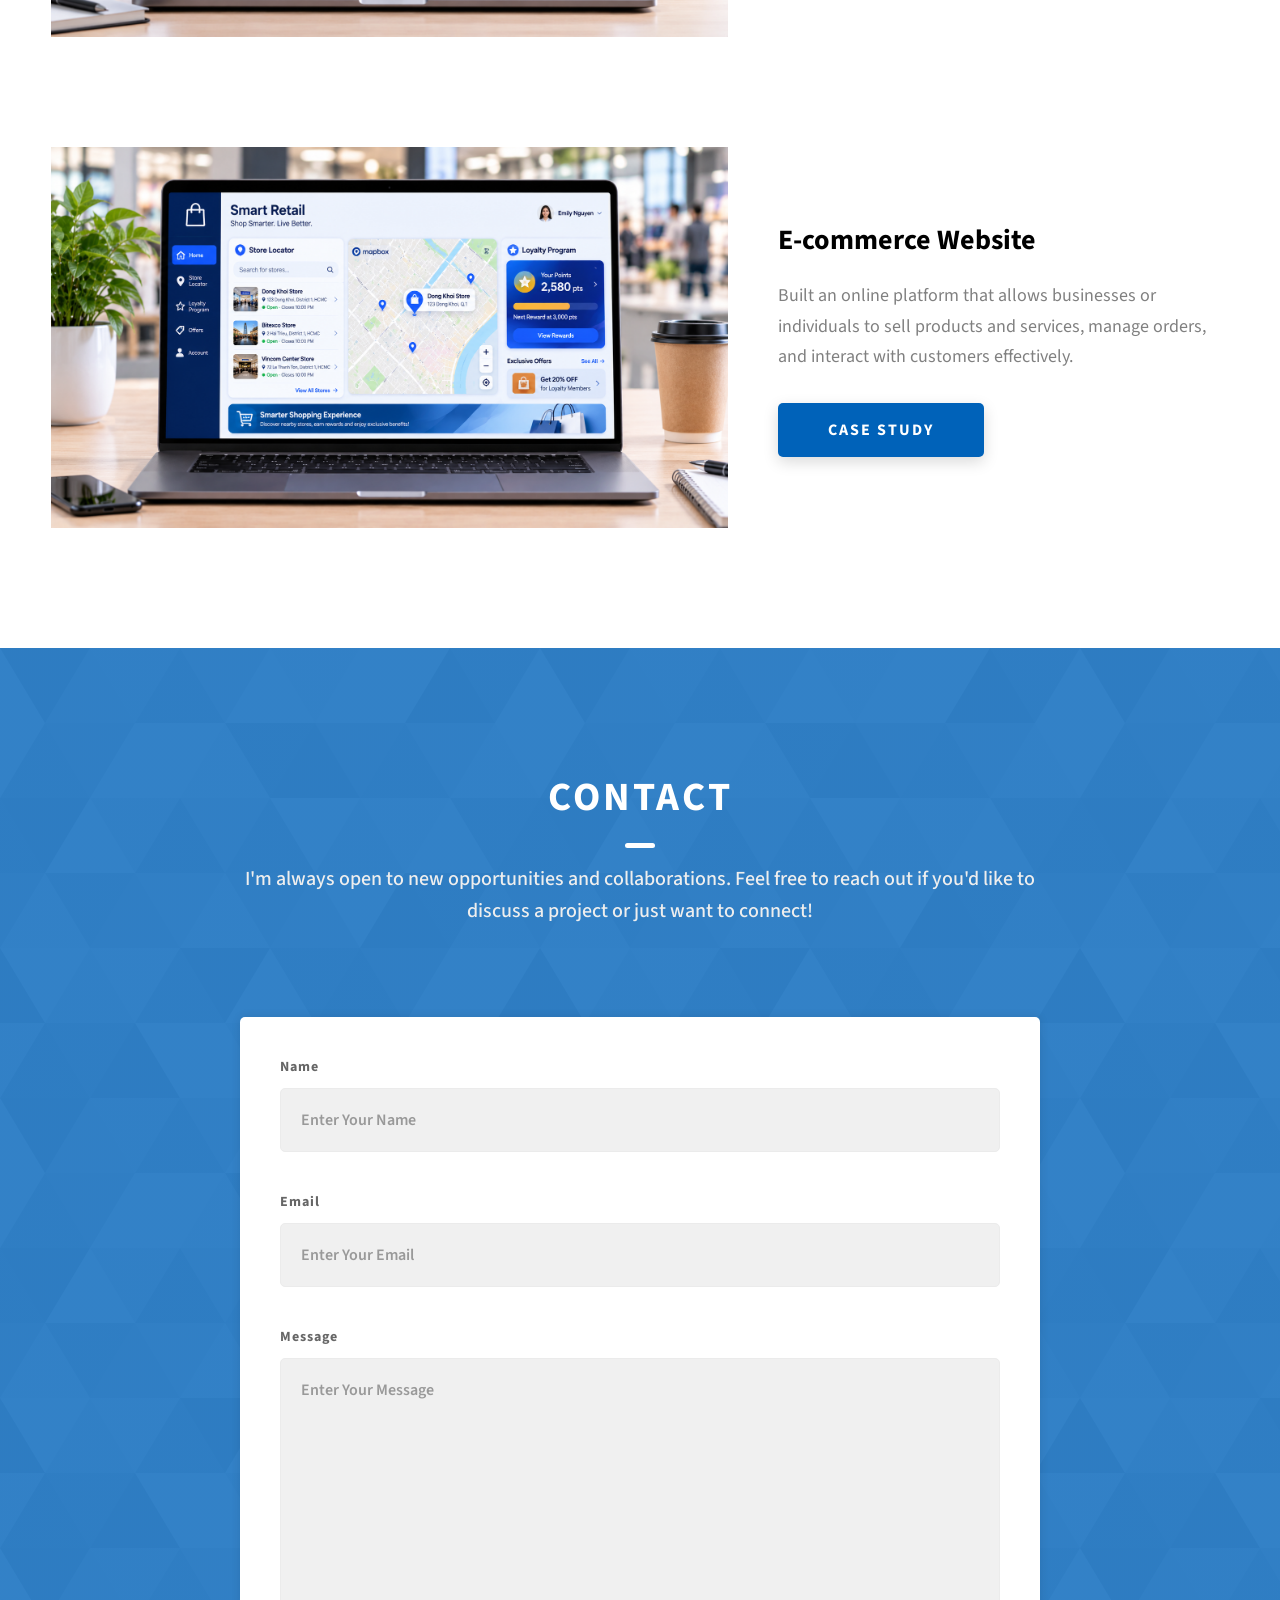
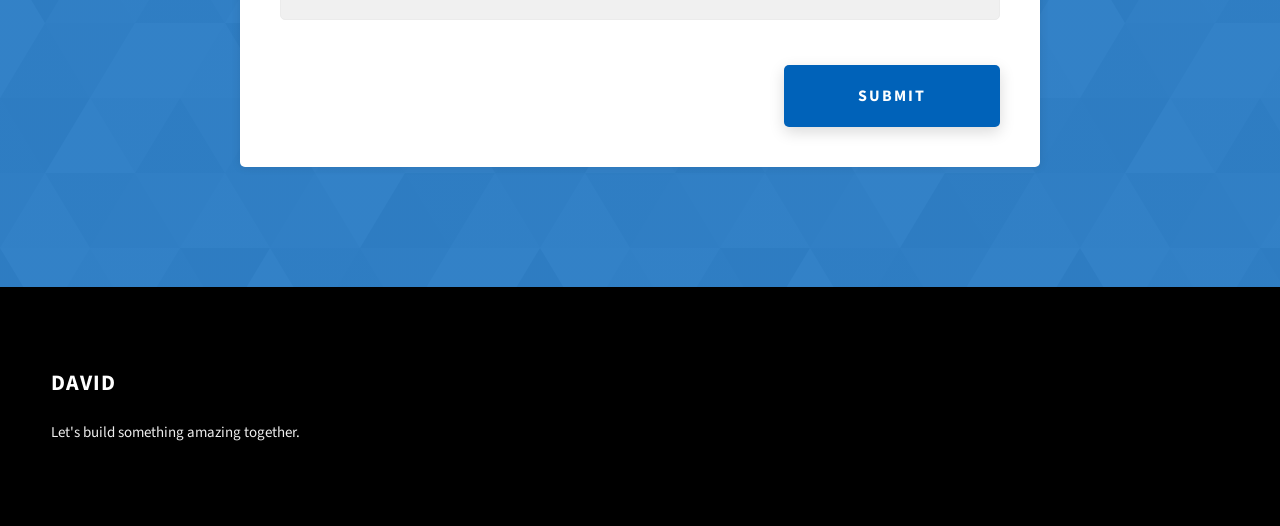
==== commit 83b1bbb1: "Create page" ====
--- a/index.html
+++ b/index.html
@@ -105,9 +105,9 @@
           <span class="heading-sec__main">About Me</span>
           <span class="heading-sec__sub">
             Full-stack developer with 5 years of experience in building efficient web applications. Proficient in PHP and modern frameworks
-including Laravel, CodeIgniter, KendoUI, and ReactJS with hands-on experience in databases such as MongoDB and MySQL. Skilled
-in API development, application performance optimization, and writing clean, maintainable code. A quick learner and strong team
-player, ready to contribute to the success of projects.
+            including Laravel, CodeIgniter, KendoUI, and ReactJS with hands-on experience in databases such as MongoDB and MySQL. Skilled
+            in API development, application performance optimization, and writing clean, maintainable code. A quick learner and strong team
+            player, ready to contribute to the success of projects.
           </span>
         </h2>
         <div class="about__content">
@@ -119,11 +119,12 @@
                 <strong>David</strong>
                 and I'm a <strong>Full Stack Developer</strong> based in
                 Ho Chi Minh City, Vietnam.
+              </p>
               <p class="about__content-details-para">
                 Throughout my career, I've worked on various projects involving system integrations. I've also collaborated with cross-functional teams to develop solutions for businesses in industries such as finance, telecommunications, and enterprise services.
               </p>
               <p class="about__content-details-para">
-                I'm <strong></strong>passionate about solving complex technical challenges, exploring new technologies, and turning business requirements into practical, high-quality software solutions.
+                I'm <strong>passionate</strong> about solving complex technical challenges, exploring new technologies, and turning business requirements into practical, high-quality software solutions.
                 Feel free to explore my work or get in touch. I'd be happy to <strong>connect</strong> and <strong>discuss</strong> new opportunities!
 
               </p>
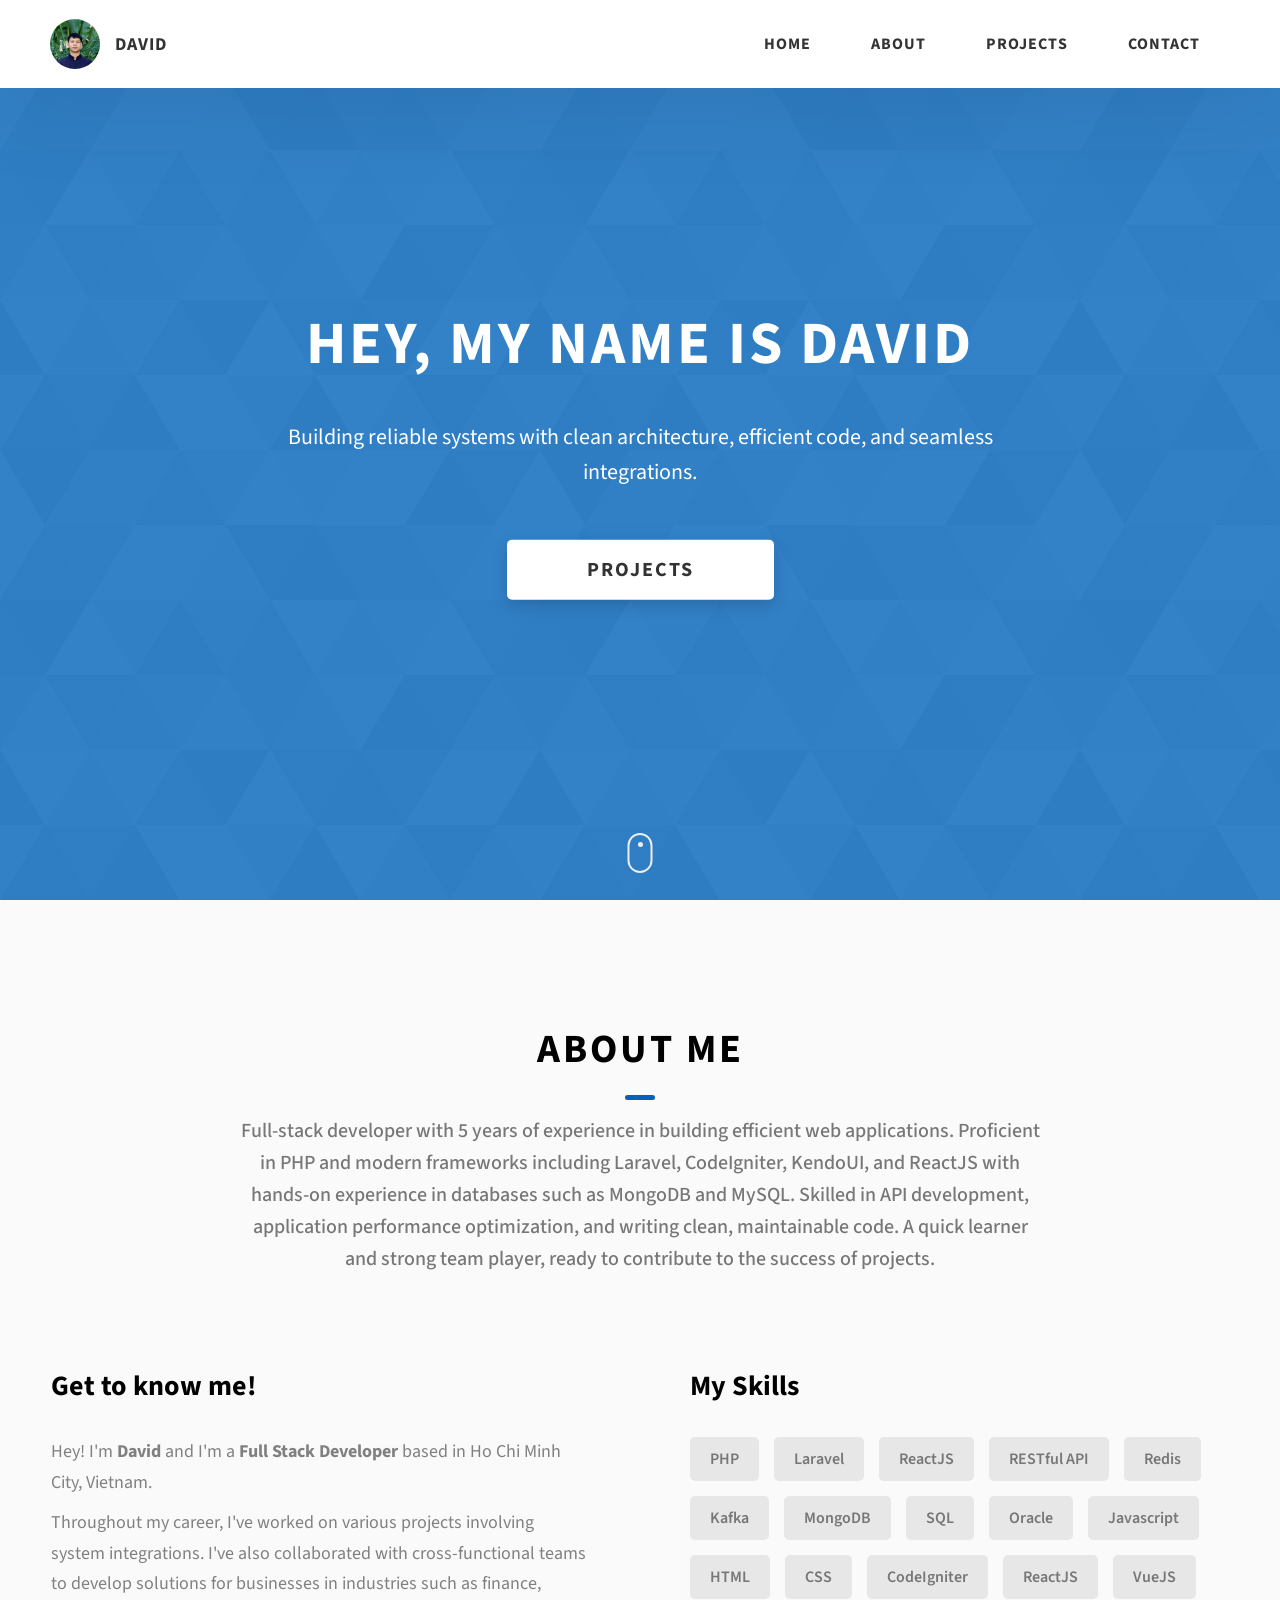
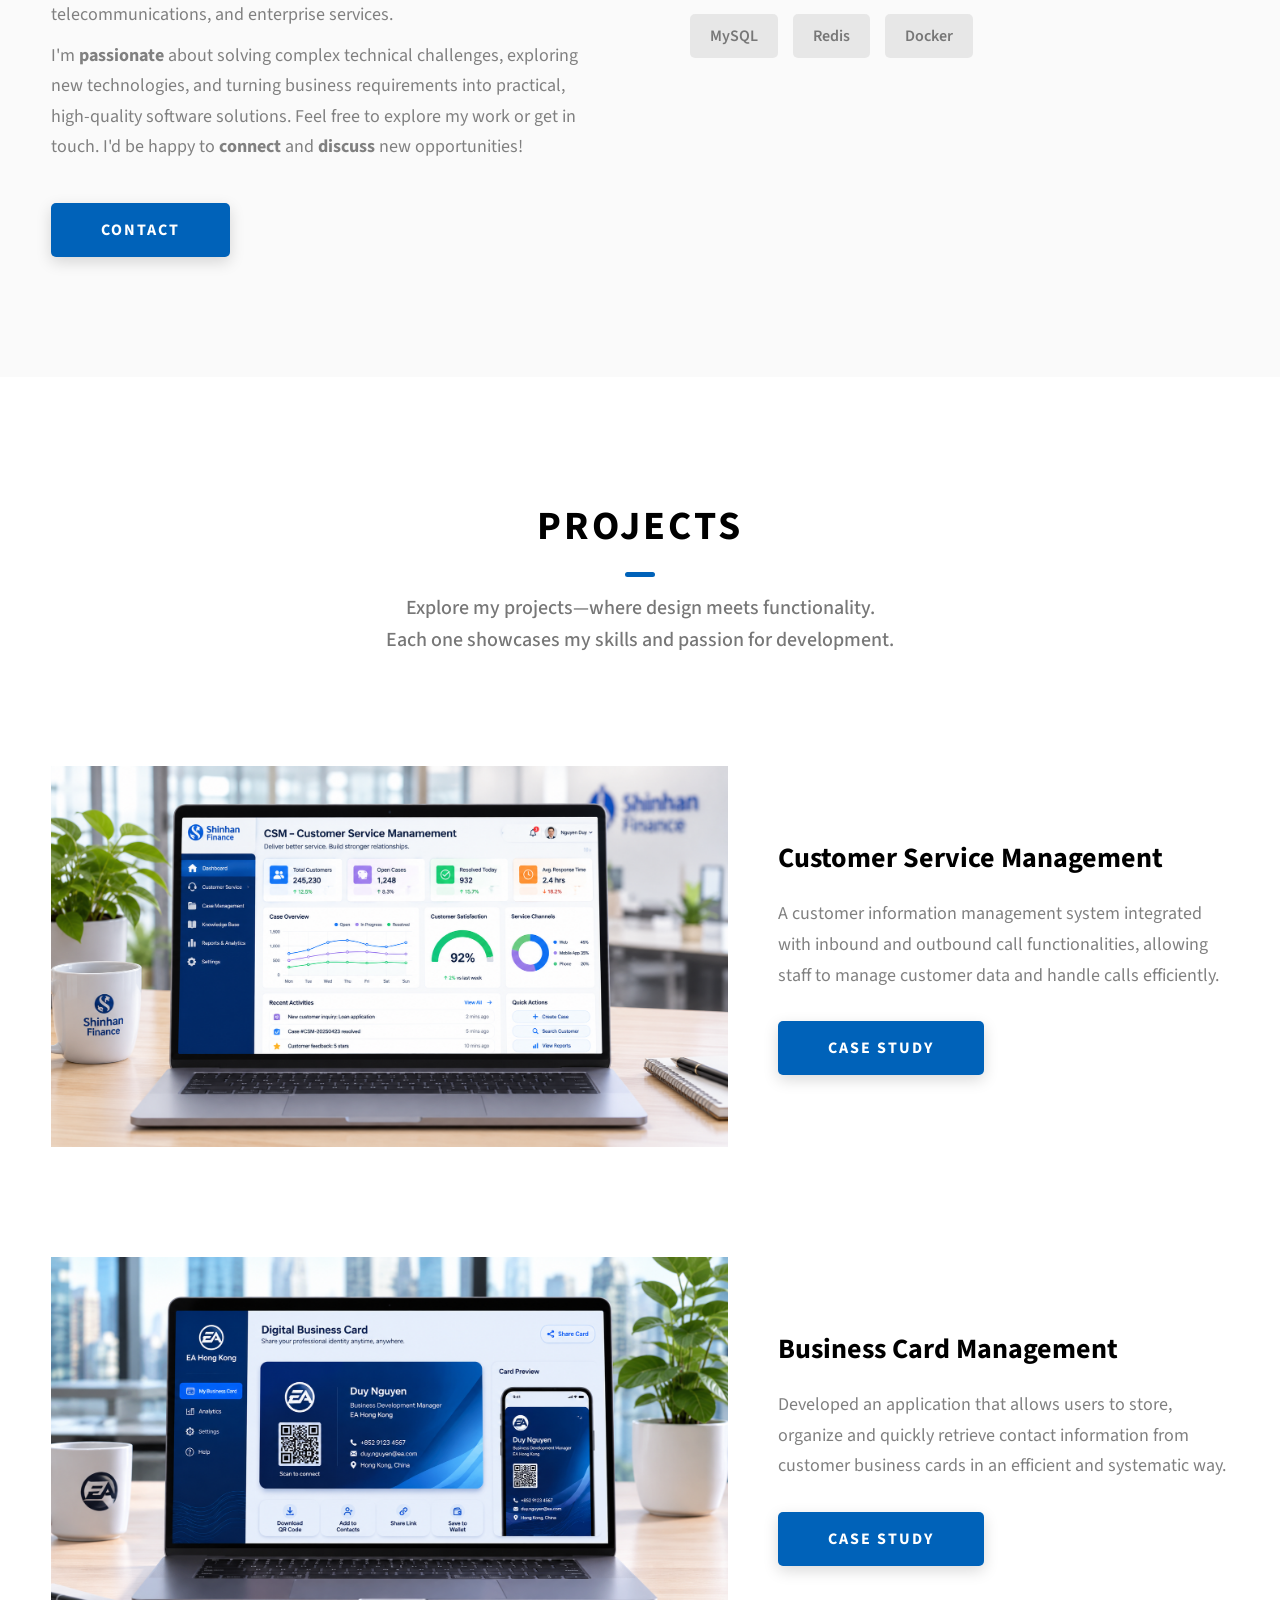
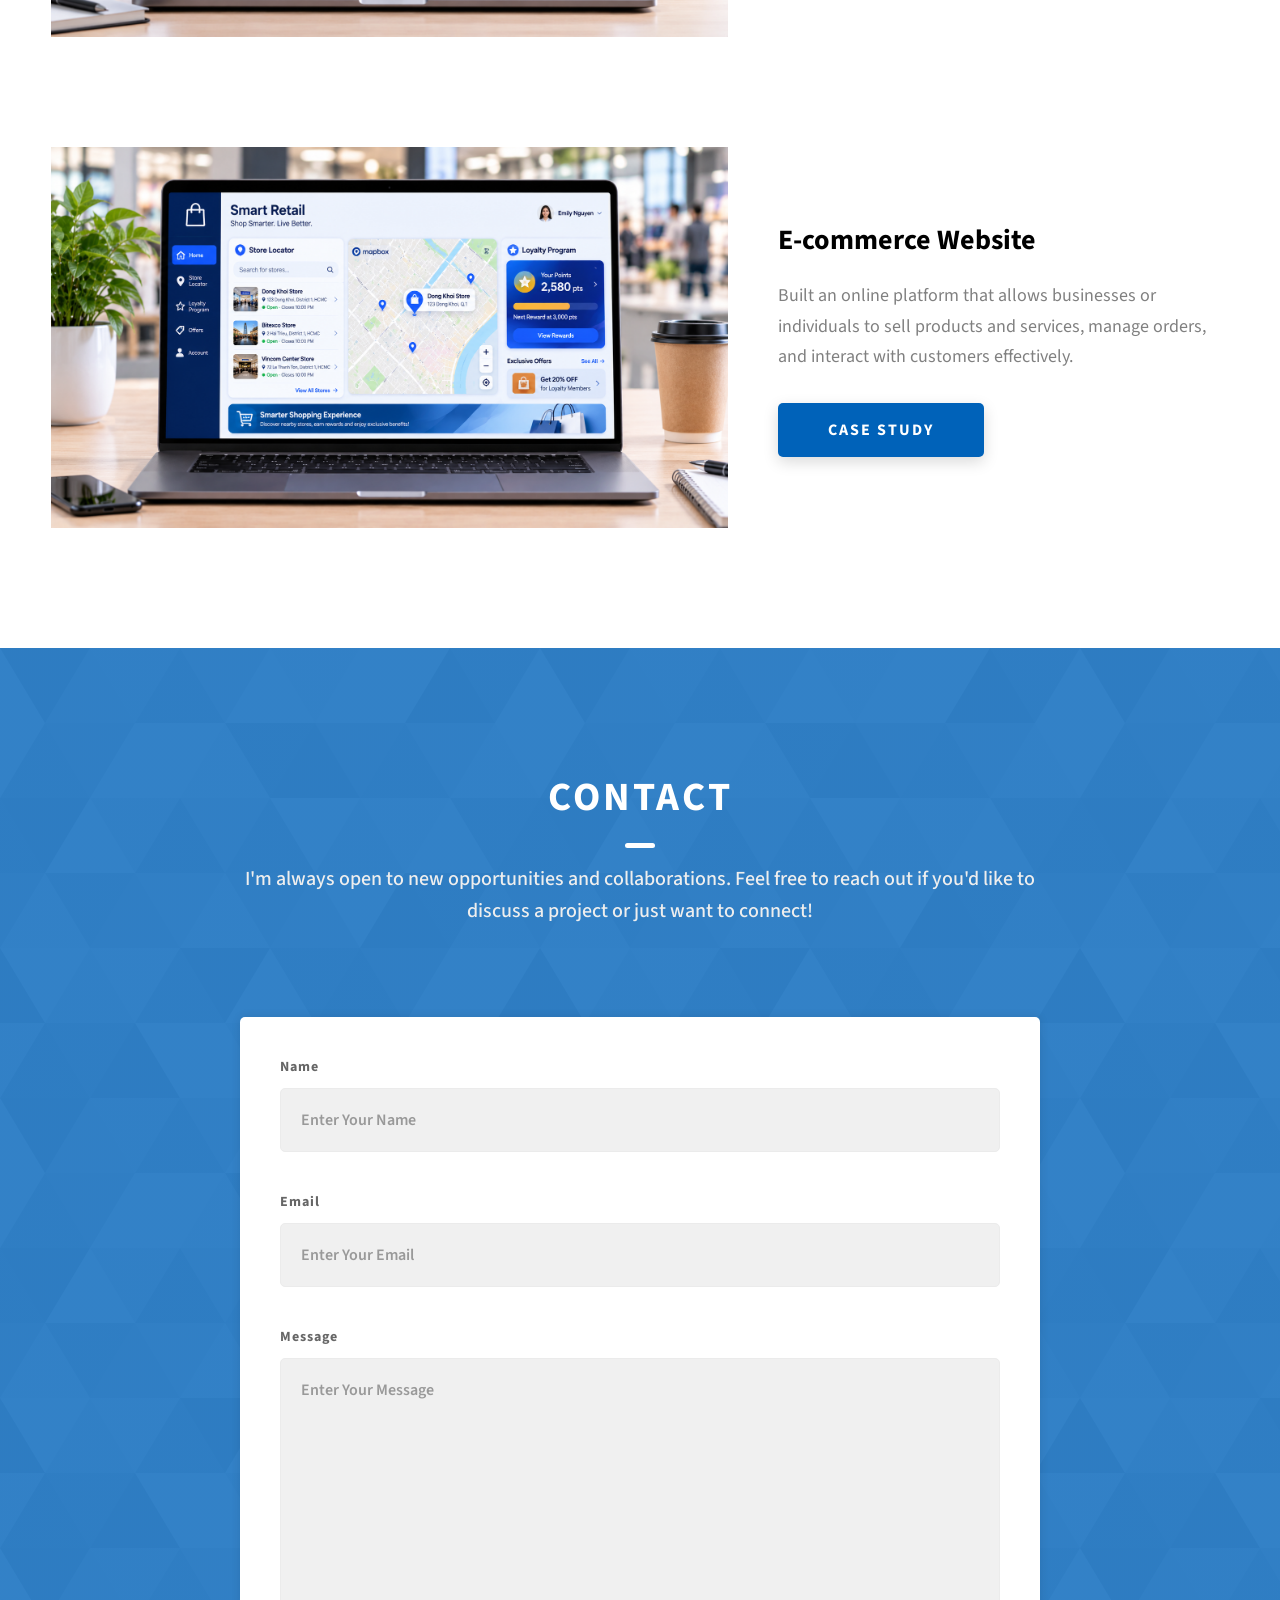
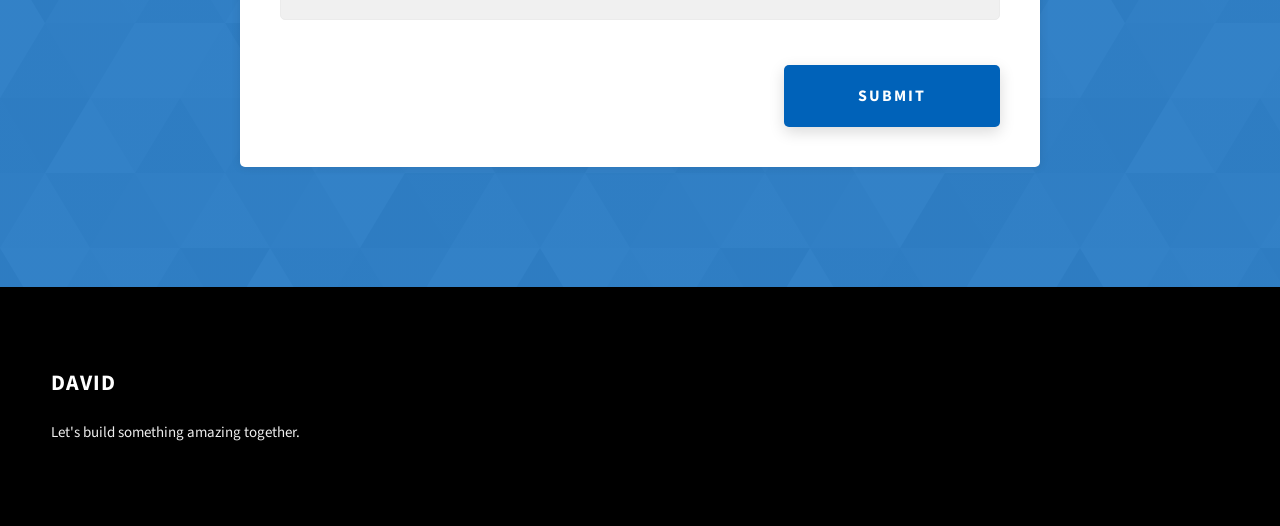
==== commit 2514cc40: "Create page" ====
--- a/index.html
+++ b/index.html
@@ -4,7 +4,7 @@
     <meta charset="UTF-8" />
     <meta name="viewport" content="width=device-width, initial-scale=1.0" />
     <meta http-equiv="X-UA-Compatible" content="ie=edge" />
-    <title>Dopefolio</title>
+    <title>NguyenDuy</title>
     <meta name="description" content="Portfolio Template for Developer" />
 
     <link rel="stylesheet" href="css/style.css" />
@@ -22,7 +22,7 @@
         <div class="header__logo-container">
           <div class="header__logo-img-cont">
             <img
-              src="./assets/png/john-doe.png"
+              src="./assets/png/dd.png"
               alt="Ram Maheshwari Logo Image"
               class="header__logo-img"
             />
